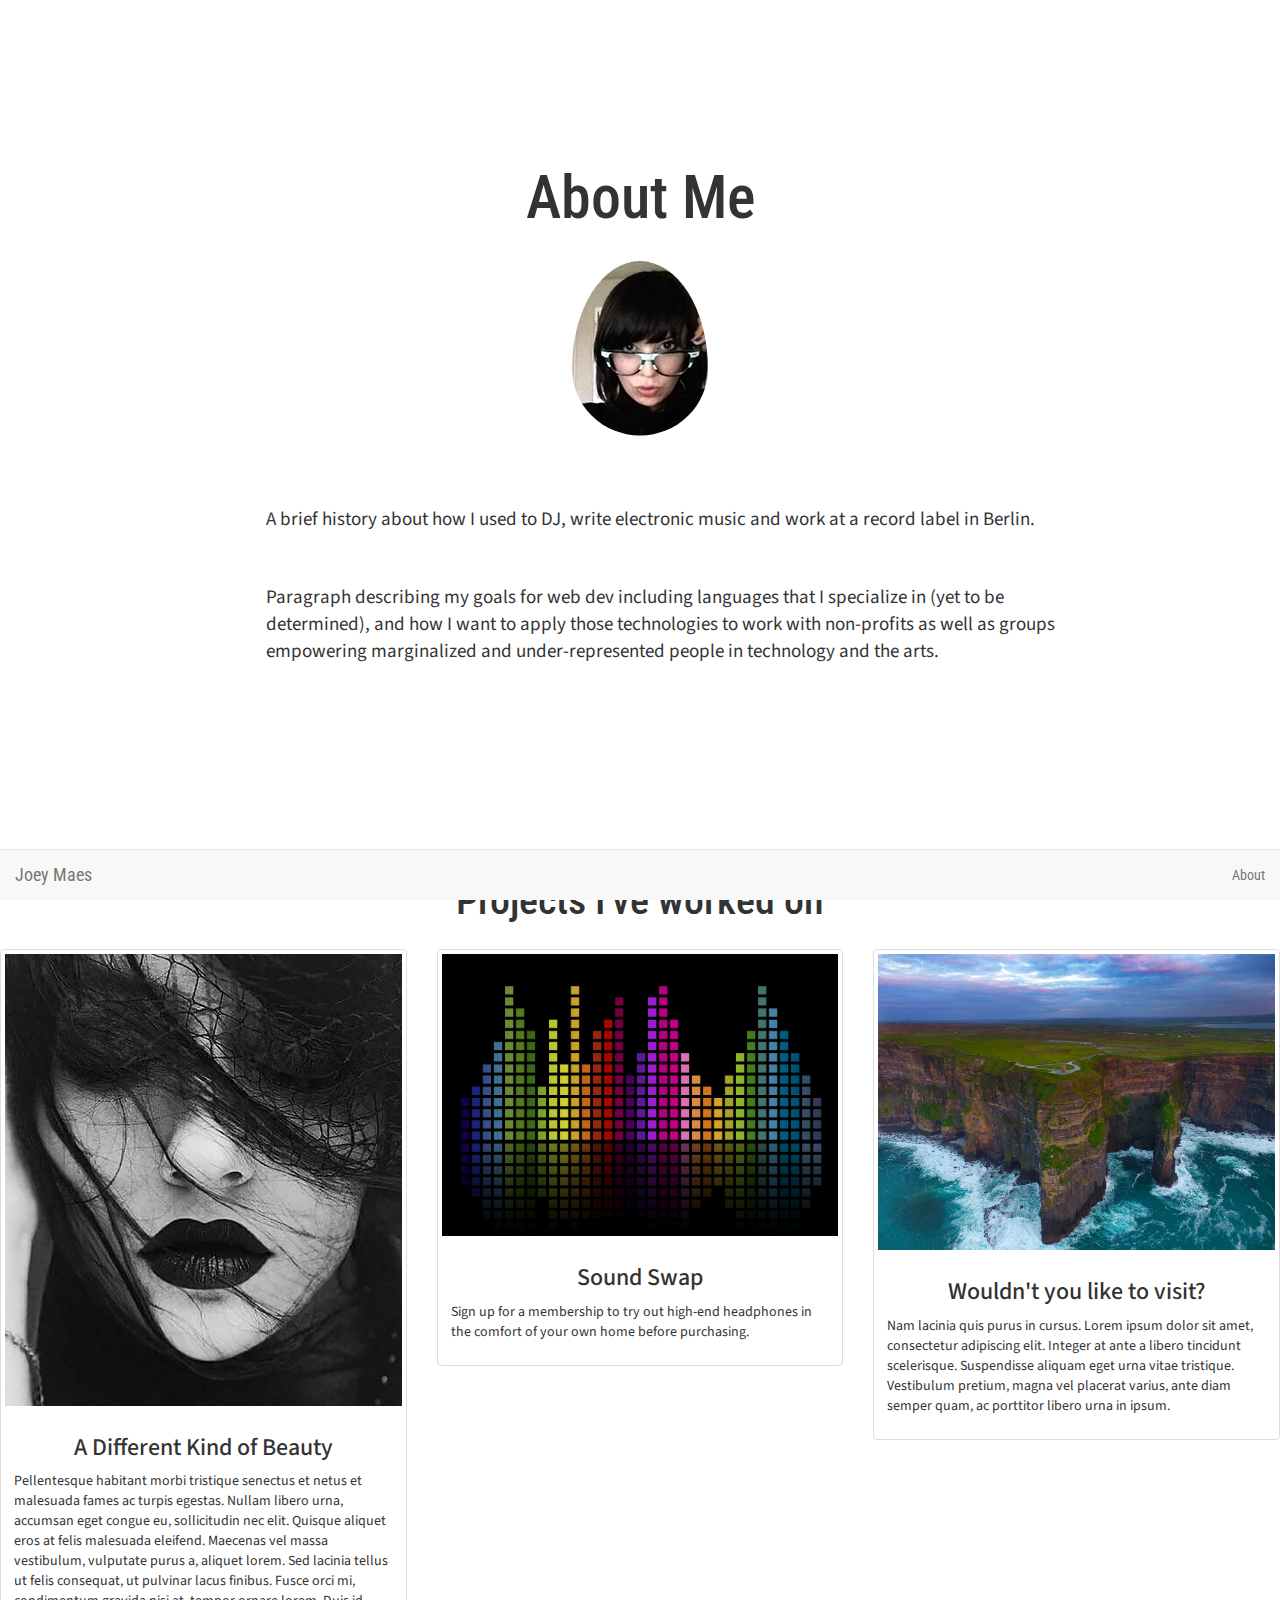
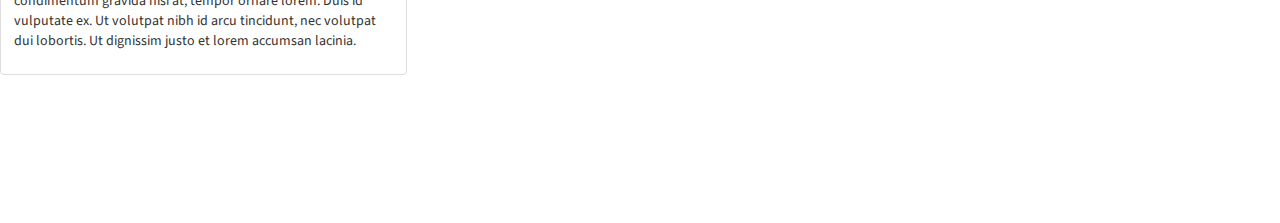
==== about.html @ f67a8214 "first commit" ====
<!DOCTYPE html>
<html lang="en">
  <head>
    <meta charset="utf-8">
    <meta http-equiv="X-UA-Compatible" content="IE=edge">
    <meta name="viewport" content="width=device-width, initial-scale=1">
  
    <title>Starter Template for Bootstrap</title>

    <!-- Bootstrap core CSS -->
    <link href="css/bootstrap.min.css" rel="stylesheet">

    <!-- Custom styles for this template -->
    <link href="css/styletoo.css" rel="stylesheet">
    <link href="https://fonts.googleapis.com/css?family=Roboto+Condensed|Source+Sans+Pro" rel="stylesheet">


  </head>

  <body>
     
      <div class="container-fluid about">
        <div class="row">
            <div class="col-sm-12">
                <h1 class="text-center">About Me</h1>
                <img src="img/biopic.jpg" class="img-responsive center-block img-circle" alt="Responsive image">
                <p>A brief history about how I used to DJ, write electronic music and work at a record label in Berlin.</p>
                <p>Paragraph describing my goals for web dev including languages that I specialize in (yet to be determined), and how I want to apply those technologies to work with non-profits as well as groups empowering marginalized and under-represented people in technology and the arts.</p>
            </div>
      </div>
    </div>
    
      <div class="container-fluid work">
          <h1 class="text-center">Projects I've worked on</h1>
      <div class="row equal">
  <div class="col-sm-6 col-md-4">
    <div class="thumbnail">
      <img src="img/gothgirl.jpg" alt="gothgirl">
      <div class="caption">
        <h3 class="text-center">A Different Kind of Beauty</h3>
        <p>Pellentesque habitant morbi tristique senectus et netus et malesuada fames ac turpis egestas. Nullam libero urna, accumsan eget congue eu, sollicitudin nec elit. Quisque aliquet eros at felis malesuada eleifend. Maecenas vel massa vestibulum, vulputate purus a, aliquet lorem. Sed lacinia tellus ut felis consequat, ut pulvinar lacus finibus. Fusce orci mi, condimentum gravida nisi at, tempor ornare lorem. Duis id vulputate ex. Ut volutpat nibh id arcu tincidunt, nec volutpat dui lobortis. Ut dignissim justo et lorem accumsan lacinia.</p>
      </div>
    </div>
  </div>
    <div class="col-sm-6 col-md-4">
    <div class="thumbnail">
      <img src="img/Mesa%20de%20trabajo%201.png" alt="equilizer">
      <div class="caption">
        <h3 class="text-center">Sound Swap</h3>
        <p>Sign up for a membership to try out high-end headphones in the comfort of your own home before purchasing.</p>
      </div>
    </div>
  </div>
    <div class="col-sm-6 col-md-4">
    <div class="thumbnail">
      <img src="img/cliffsofmoher.jpg" alt="gothgirl">
      <div class="caption">
        <h3 class="text-center">Wouldn't you like to visit?</h3>
        <p>Nam lacinia quis purus in cursus. Lorem ipsum dolor sit amet, consectetur adipiscing elit. Integer at ante a libero tincidunt scelerisque. Suspendisse aliquam eget urna vitae tristique. Vestibulum pretium, magna vel placerat varius, ante diam semper quam, ac porttitor libero urna in ipsum.</p>
      </div>
    </div>
  </div>
</div>
    </div>  
      
      
      <nav class="navbar navbar-default navbar-fixed-bottom">
        <div class="container-fluid">
            <div class+"navbar-header">
                <a class="navbar-brand" href="index.html">Joey Maes</a>
            </div>
            <ul class="nav navbar-nav navbar-right">
                <li><a href="#">About</a></li>
            </ul>
        </div>
      </nav>
 

    <!-- Bootstrap core JavaScript
    ================================================== -->
    <!-- Placed at the end of the document so the pages load faster -->
    <script src="https://ajax.googleapis.com/ajax/libs/jquery/1.12.4/jquery.min.js"></script>
    <script>window.jQuery || document.write('<script src="../../assets/js/vendor/jquery.min.js"><\/script>')</script>       
    <script src="js/bootstrap.js"></script>
    
  </body>
</html>
---- css/styletoo.css ----
.about {
    padding: 10.5%;
}

.about h1 {
    font-family: 'Roboto Condensed', sans-serif;
    font-size: 6rem;
    padding: 1%;
}

.about img {
    padding: 1% 0 5% 0;
}

.about p {
    font-family: 'Source Sans Pro', sans-serif;
    font-size: 1.90rem;
    padding: 2% 7% 2% 13%;
}


.thumbnail p, .caption h3{
    font-family: 'Source Sans Pro', sans-serif;
}

.work {
    padding: 1% 0 10% 0;
}

.work h1{
   font-family: 'Roboto Condensed', sans-serif;
   font-size: 4rem;
   padding:  1.25%;
}

.contactform {
    padding: 10%;
    font-family: 'Roboto Condensed', sans-serif;       
}

.contactform h1 {
    font-family: 'Roboto Condensed', sans-serif;       
    padding: 0 0 3% 0;
}

.navbar-fixed-bottom {
    font-family: 'Roboto Condensed', sans-serif;
}
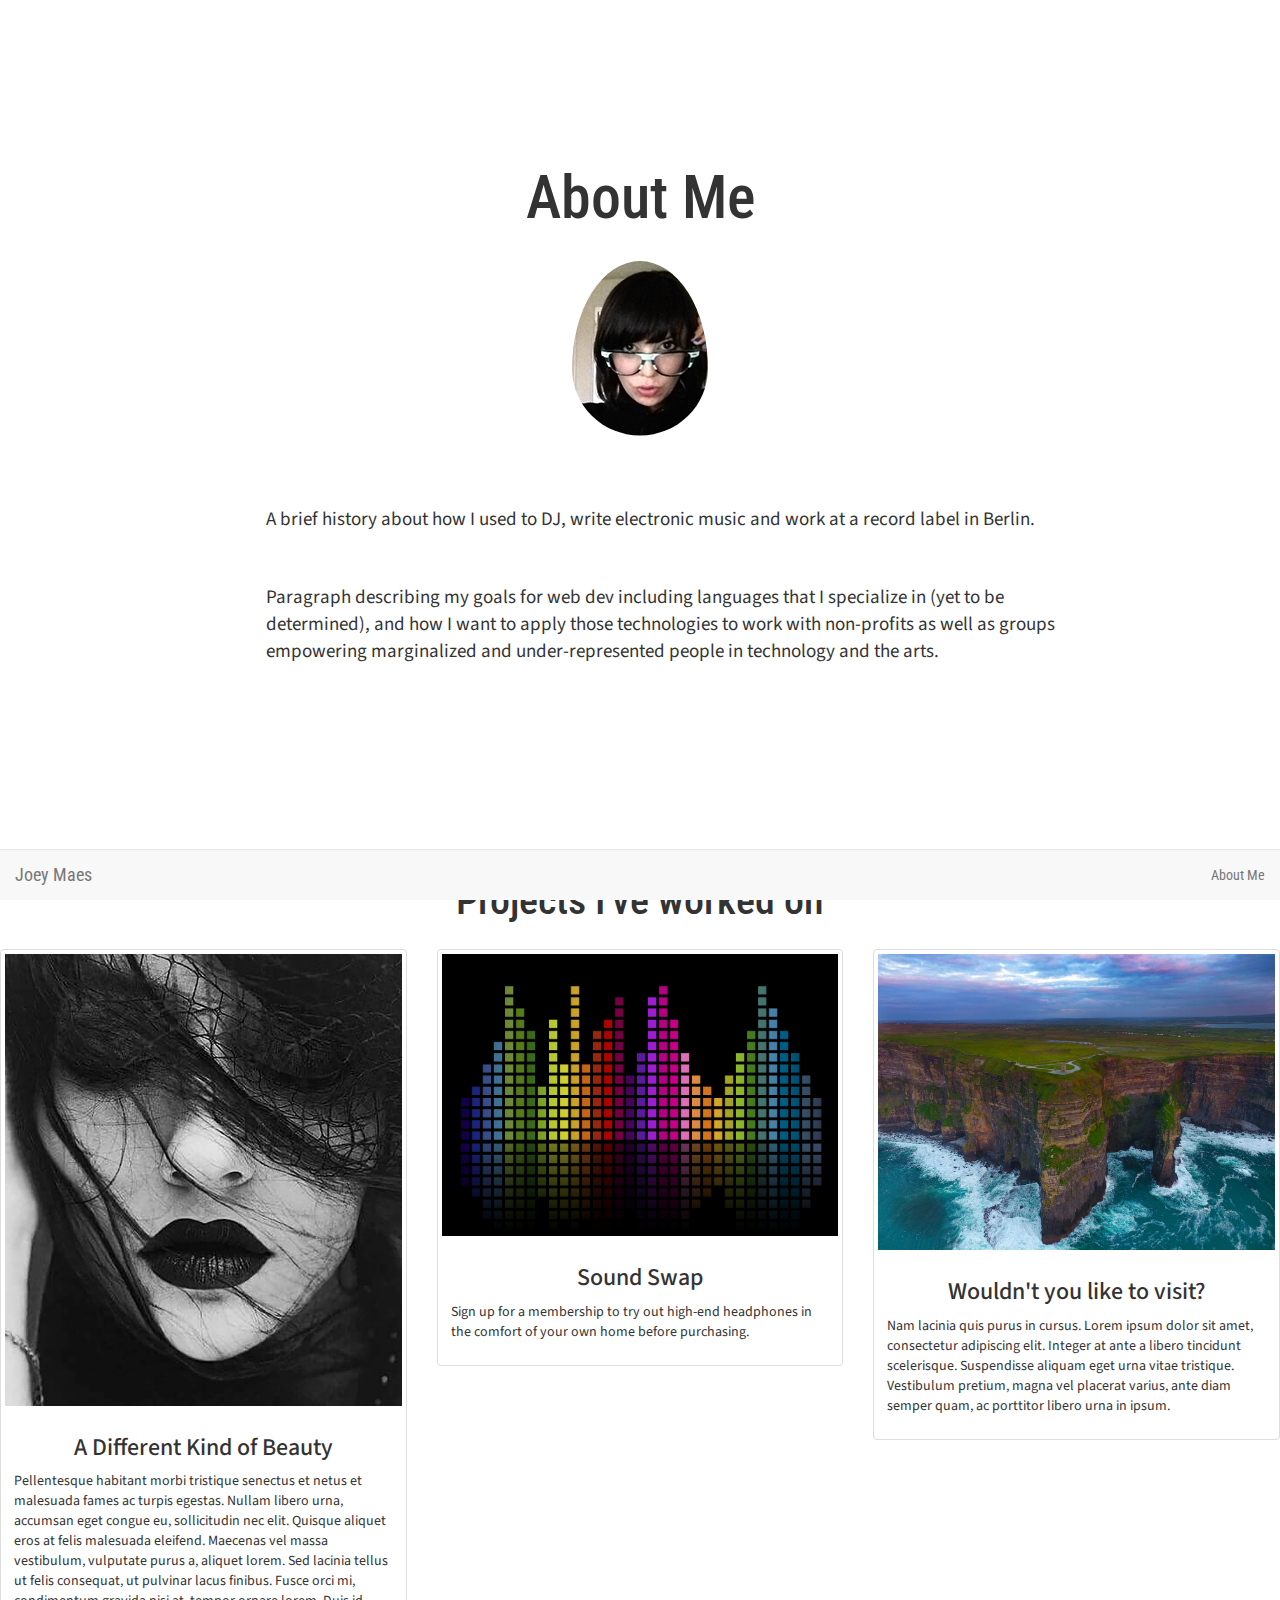
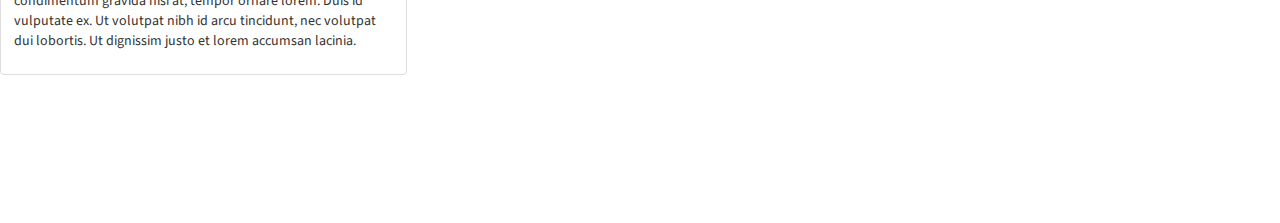
==== commit 4c8ca4c2: "indentation changes" ====
--- a/about.html
+++ b/about.html
@@ -20,7 +20,7 @@
 
   <body>
      
-      <div class="container-fluid about">
+     <div class="container-fluid about">
         <div class="row">
             <div class="col-sm-12">
                 <h1 class="text-center">About Me</h1>
@@ -29,14 +29,14 @@
                 <p>Paragraph describing my goals for web dev including languages that I specialize in (yet to be determined), and how I want to apply those technologies to work with non-profits as well as groups empowering marginalized and under-represented people in technology and the arts.</p>
             </div>
       </div>
-    </div>
+     </div>
     
       <div class="container-fluid work">
           <h1 class="text-center">Projects I've worked on</h1>
       <div class="row equal">
-  <div class="col-sm-6 col-md-4">
-    <div class="thumbnail">
-      <img src="img/gothgirl.jpg" alt="gothgirl">
+      <div class="col-sm-6 col-md-4">
+        <div class="thumbnail">
+        <img src="img/gothgirl.jpg" alt="gothgirl">
       <div class="caption">
         <h3 class="text-center">A Different Kind of Beauty</h3>
         <p>Pellentesque habitant morbi tristique senectus et netus et malesuada fames ac turpis egestas. Nullam libero urna, accumsan eget congue eu, sollicitudin nec elit. Quisque aliquet eros at felis malesuada eleifend. Maecenas vel massa vestibulum, vulputate purus a, aliquet lorem. Sed lacinia tellus ut felis consequat, ut pulvinar lacus finibus. Fusce orci mi, condimentum gravida nisi at, tempor ornare lorem. Duis id vulputate ex. Ut volutpat nibh id arcu tincidunt, nec volutpat dui lobortis. Ut dignissim justo et lorem accumsan lacinia.</p>
@@ -44,21 +44,21 @@
     </div>
   </div>
     <div class="col-sm-6 col-md-4">
-    <div class="thumbnail">
+      <div class="thumbnail">
       <img src="img/Mesa%20de%20trabajo%201.png" alt="equilizer">
-      <div class="caption">
+    <div class="caption">
         <h3 class="text-center">Sound Swap</h3>
         <p>Sign up for a membership to try out high-end headphones in the comfort of your own home before purchasing.</p>
-      </div>
+    </div>
     </div>
   </div>
     <div class="col-sm-6 col-md-4">
-    <div class="thumbnail">
+      <div class="thumbnail">
       <img src="img/cliffsofmoher.jpg" alt="gothgirl">
-      <div class="caption">
+    <div class="caption">
         <h3 class="text-center">Wouldn't you like to visit?</h3>
         <p>Nam lacinia quis purus in cursus. Lorem ipsum dolor sit amet, consectetur adipiscing elit. Integer at ante a libero tincidunt scelerisque. Suspendisse aliquam eget urna vitae tristique. Vestibulum pretium, magna vel placerat varius, ante diam semper quam, ac porttitor libero urna in ipsum.</p>
-      </div>
+    </div>
     </div>
   </div>
 </div>
@@ -71,7 +71,7 @@
                 <a class="navbar-brand" href="index.html">Joey Maes</a>
             </div>
             <ul class="nav navbar-nav navbar-right">
-                <li><a href="#">About</a></li>
+                <li><a href="about.html">About Me</a></li>
             </ul>
         </div>
       </nav>
